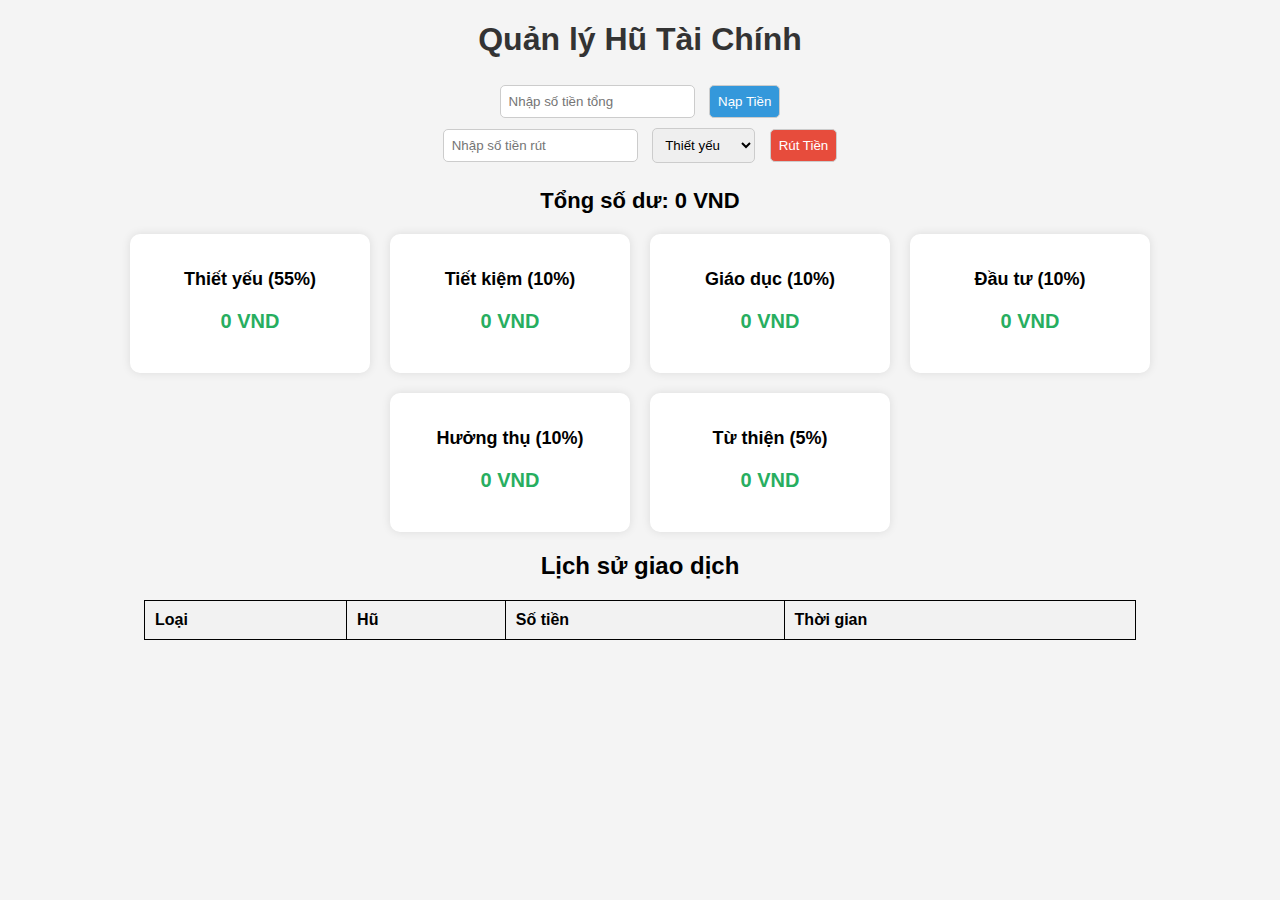
==== index.html @ ab697c6a "feat: djalog" ====
<!DOCTYPE html>
<html lang="vi">

<head>
  <meta charset="UTF-8">
  <meta name="viewport" content="width=device-width, initial-scale=1.0">
  <title>Quản lý Hũ Tài Chính</title>
  <link rel="stylesheet" href="./css/uiverse.io.css">
  <script type="module" src="./js/main.js"></script>

  <style>
    body {
      font-family: Arial, sans-serif;
      background-color: #f4f4f4;
      text-align: center;
      margin: 20px;
    }

    h1 {
      color: #333;
    }

    .container {
      display: flex;
      flex-wrap: wrap;
      justify-content: center;
      gap: 20px;
      margin-top: 20px;
    }

    .jar {
      background: white;
      border-radius: 10px;
      padding: 20px;
      box-shadow: 0 0 10px rgba(0, 0, 0, 0.1);
      width: 200px;
      text-align: center;
    }

    .jar h2 {
      font-size: 18px;
      margin-bottom: 10px;
    }

    .amount {
      font-size: 20px;
      font-weight: bold;
      color: #27ae60;
    }

    .controls {
      margin-top: 10px;
    }

    .total-money {
      font-size: 22px;
      margin: 20px;
      font-weight: bold;
    }

    table {
      width: 80%;
      margin: 20px auto;
      border-collapse: collapse;
      background: white;
    }

    table,
    th,
    td {
      border: 1px solid black;
      padding: 10px;
      text-align: left;
    }

    th {
      background-color: #f2f2f2;
    }

    input,
    select,
    button {
      padding: 8px;
      margin: 5px;
      border-radius: 5px;
      border: 1px solid #ccc;
    }

    .add-btn {
      background-color: #3498db;
      color: white;
      cursor: pointer;
    }

    .withdraw-btn {
      background-color: #e74c3c;
      color: white;
      cursor: pointer;
    }

    .deposit {
      background-color: #d4edda;
      color: #155724;
    }

    /* Màu Xanh cho Nạp Tiền */
    .withdraw {
      background-color: #f8d7da;
      color: #721c24;
    }

    /* Màu Đỏ cho Rút Tiền */
  </style>
</head>

<body>
  <!-- Dialog xác nhận -->
  <dialog id="confirmDialog">
    <p id="confirmMessage"></p>
    <button id="confirmYes">Xác nhận</button>
    <button id="confirmNo">Hủy</button>
  </dialog>

  <!-- Dialog thông báo -->
  <dialog id="messageDialog">
    <p id="dialogMessage"></p>
    <button id="closeDialog">OK</button>
  </dialog>


  <h1>Quản lý Hũ Tài Chính</h1>

  <div>
    <!-- From Uiverse.io by WhiteNervosa -->
    <input type="number" id="totalAmount" placeholder="Nhập số tiền tổng">
    <button class="add-btn" id="btnNapTien">Nạp Tiền</button>

  </div>

  <div>
    <input type="number" id="withdrawAmount" placeholder="Nhập số tiền rút">
    <select id="jarSelect">
      <option value="essential">Thiết yếu</option>
      <option value="savings">Tiết kiệm</option>
      <option value="education">Giáo dục</option>
      <option value="investment">Đầu tư</option>
      <option value="enjoyment">Hưởng thụ</option>
      <option value="charity">Từ thiện</option>
    </select>
    <button class="withdraw-btn" id="btnRutTien">Rút Tiền</button>
  </div>

  <div class="total-money">
    Tổng số dư: <span id="total-money">0</span> VND
  </div>

  <div class="container" id="jars-container"></div>

  <h2>Lịch sử giao dịch</h2>
  <table>
    <thead>
      <tr>
        <th>Loại</th>
        <th>Hũ</th>
        <th>Số tiền</th>
        <th>Thời gian</th>
      </tr>
    </thead>
    <tbody id="transactionHistory"></tbody>
  </table>

</body>

</html>
---- css/uiverse.io.css ----
/* From Uiverse.io by WhiteNervosa */
.textInputWrapper {
  position: relative;
  width: 180px;
  margin: 12px 5px;
  --accent-color: #a3e583;
}

.textInputWrapper:before {
  transition: border-bottom-color 200ms cubic-bezier(0.4, 0, 0.2, 1) 0ms;
  border-bottom: 1px solid rgba(0, 0, 0, 0.42);
}

.textInputWrapper:before,
.textInputWrapper:after {
  content: "";
  left: 0;
  right: 0;
  position: absolute;
  pointer-events: none;
  bottom: -1px;
  z-index: 4;
  width: 100%;
}

.textInputWrapper:focus-within:before {
  border-bottom: 1px solid var(--accent-color);
}

.textInputWrapper:before {
  transition: border-bottom-color 200ms cubic-bezier(0.4, 0, 0.2, 1) 0ms;
  border-bottom: 1px solid rgba(0, 0, 0, 0.42);
}

.textInputWrapper:focus-within:before {
  border-bottom: 1px solid var(--accent-color);
  transform: scaleX(1);
}

.textInputWrapper:focus-within:after {
  border-bottom: 2px solid var(--accent-color);
  transform: scaleX(1);
}

.textInputWrapper:after {
  content: "";
  transform: scaleX(0);
  transition: transform 250ms cubic-bezier(0, 0, 0.2, 1) 0ms;
  will-change: transform;
  border-bottom: 2px solid var(--accent-color);
  border-bottom-color: var(--accent-color);
}

.textInput::placeholder {
  transition: opacity 250ms cubic-bezier(0, 0, 0.2, 1) 0ms;
  opacity: 1;
  user-select: none;
  color: rgba(255, 255, 255, 0.582);
}

.textInputWrapper .textInput {
  border-radius: 5px 5px 0px 0px;
  box-shadow: 0px 2px 5px rgb(35 35 35 / 30%);
  max-height: 36px;
  background-color: #252525;
  transition-timing-function: cubic-bezier(0.25, 0.8, 0.25, 1);
  transition-duration: 200ms;
  transition-property: background-color;
  color: #e8e8e8;
  font-size: 14px;
  font-weight: 500;
  padding: 12px;
  width: 100%;
  border-left: none;
  border-bottom: none;
  border-right: none;
}

.textInputWrapper .textInput:focus,
.textInputWrapper .textInput:active {
  outline: none;
}

.textInputWrapper:focus-within .textInput,
.textInputWrapper .textInput:focus,
.textInputWrapper .textInput:active {
  background-color: #353535;
}

.textInputWrapper:focus-within .textInput::placeholder {
  opacity: 0;
}



/* NÚT NẠP */
/* From Uiverse.io by vinodjangid07 */
.button {
  display: flex;
  align-items: center;
  justify-content: center;
  padding: 16px 32px;
  background-color: #006aff;
  border: 8px solid #c0dfff;
  color: white;
  gap: 8px;
  border-radius: 50px;
  cursor: pointer;
  transition: all 0.3s;
}

.text {
  font-size: 1.7em;
  font-weight: 700;
  letter-spacing: 1px;
}

.svg {
  padding-top: 5px;
  height: 100%;
  width: fit-content;
}

.svg svg {
  width: 50px;
  height: 30px;
}

.button:hover {
  border: 8px solid #b1d8ff;
  background-color: #1b7aff;
}

.button:active {
  border: 5px solid #c0dfff;
}

.button:hover .svg svg {
  animation: jello-vertical 0.9s both;
  transform-origin: left;
}

@keyframes jello-vertical {
  0% {
    transform: scale3d(1, 1, 1);
  }

  30% {
    transform: scale3d(0.75, 1.25, 1);
  }

  40% {
    transform: scale3d(1.25, 0.75, 1);
  }

  50% {
    transform: scale3d(0.85, 1.15, 1);
  }

  65% {
    transform: scale3d(1.05, 0.95, 1);
  }

  75% {
    transform: scale3d(0.95, 1.05, 1);
  }

  100% {
    transform: scale3d(1, 1, 1);
  }
}
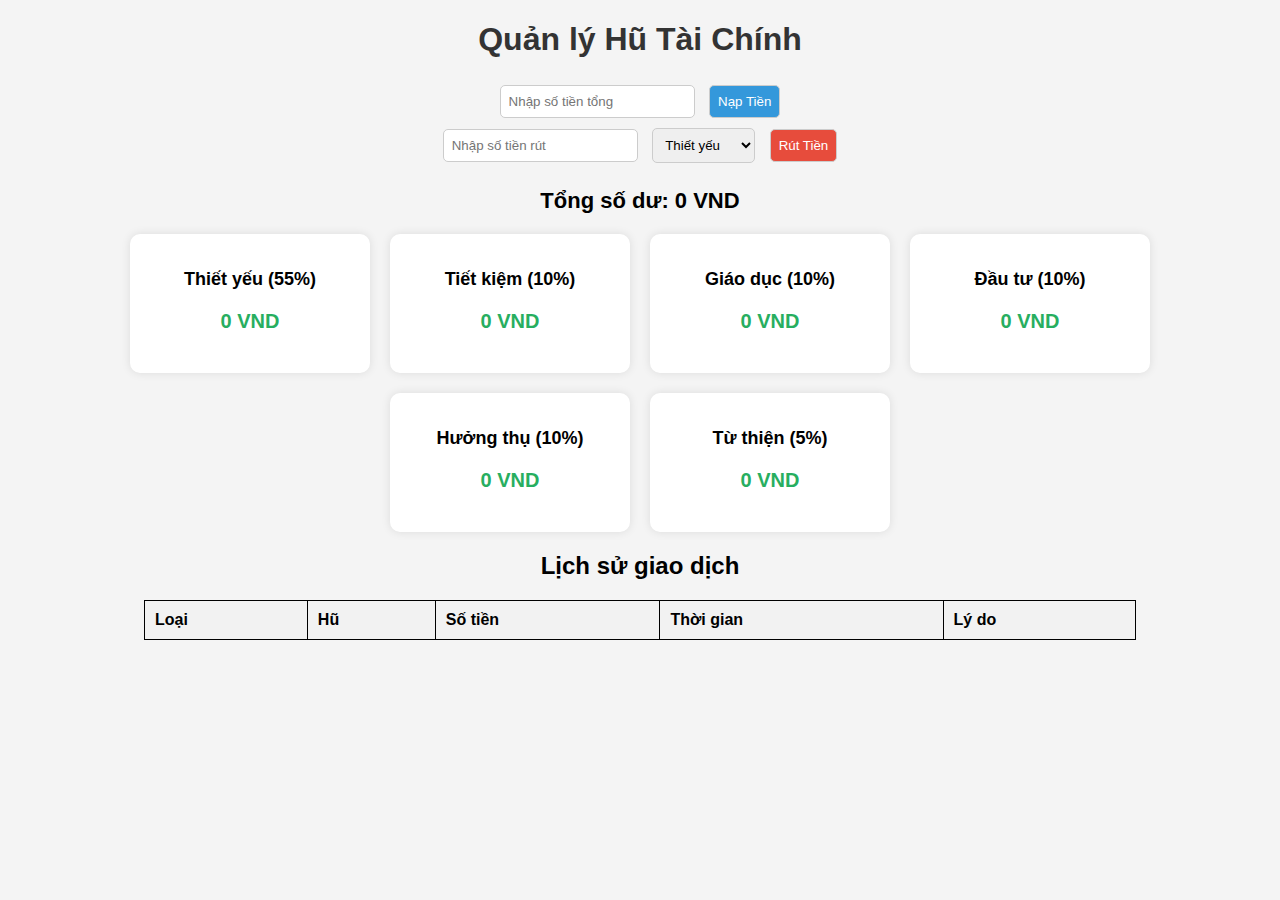
==== commit 7839ff21: "add gif" ====
--- a/index.html
+++ b/index.html
@@ -109,6 +109,28 @@
       color: #721c24;
     }
 
+    .gif-container {
+      display: flex;
+      display: none;
+      height: 100%;
+      width: 100%;
+      align-items: center;
+      justify-content: center;
+      position: fixed;
+      top: 50%;
+      left: 50%;
+      transform: translate(-50%, -50%);
+      z-index: 1000;
+      background: rgba(0, 0, 0, 0.5);
+      padding: 20px;
+      border-radius: 10px;
+    }
+
+    .gif-container img {
+      max-width: 300px;
+      max-height: 300px;
+    }
+
     /* Màu Đỏ cho Rút Tiền */
   </style>
 </head>
@@ -117,9 +139,11 @@
   <!-- Dialog xác nhận -->
   <dialog id="confirmDialog">
     <p id="confirmMessage"></p>
+    <div id="confirmExtra"></div> <!-- Đây là nơi ô nhập lý do sẽ hiển thị -->
     <button id="confirmYes">Xác nhận</button>
     <button id="confirmNo">Hủy</button>
   </dialog>
+
 
   <!-- Dialog thông báo -->
   <dialog id="messageDialog">
@@ -129,6 +153,11 @@
 
 
   <h1>Quản lý Hũ Tài Chính</h1>
+
+  <div id="transactionGifContainer" class="gif-container">
+    <img id="transactionGif" src="" alt="Transaction GIF">
+  </div>
+
 
   <div>
     <!-- From Uiverse.io by WhiteNervosa -->
@@ -157,16 +186,17 @@
   <div class="container" id="jars-container"></div>
 
   <h2>Lịch sử giao dịch</h2>
-  <table>
+  <table id="transactionHistory">
     <thead>
       <tr>
         <th>Loại</th>
         <th>Hũ</th>
         <th>Số tiền</th>
         <th>Thời gian</th>
+        <th>Lý do</th>
       </tr>
     </thead>
-    <tbody id="transactionHistory"></tbody>
+    <tbody></tbody>
   </table>
 
 </body>
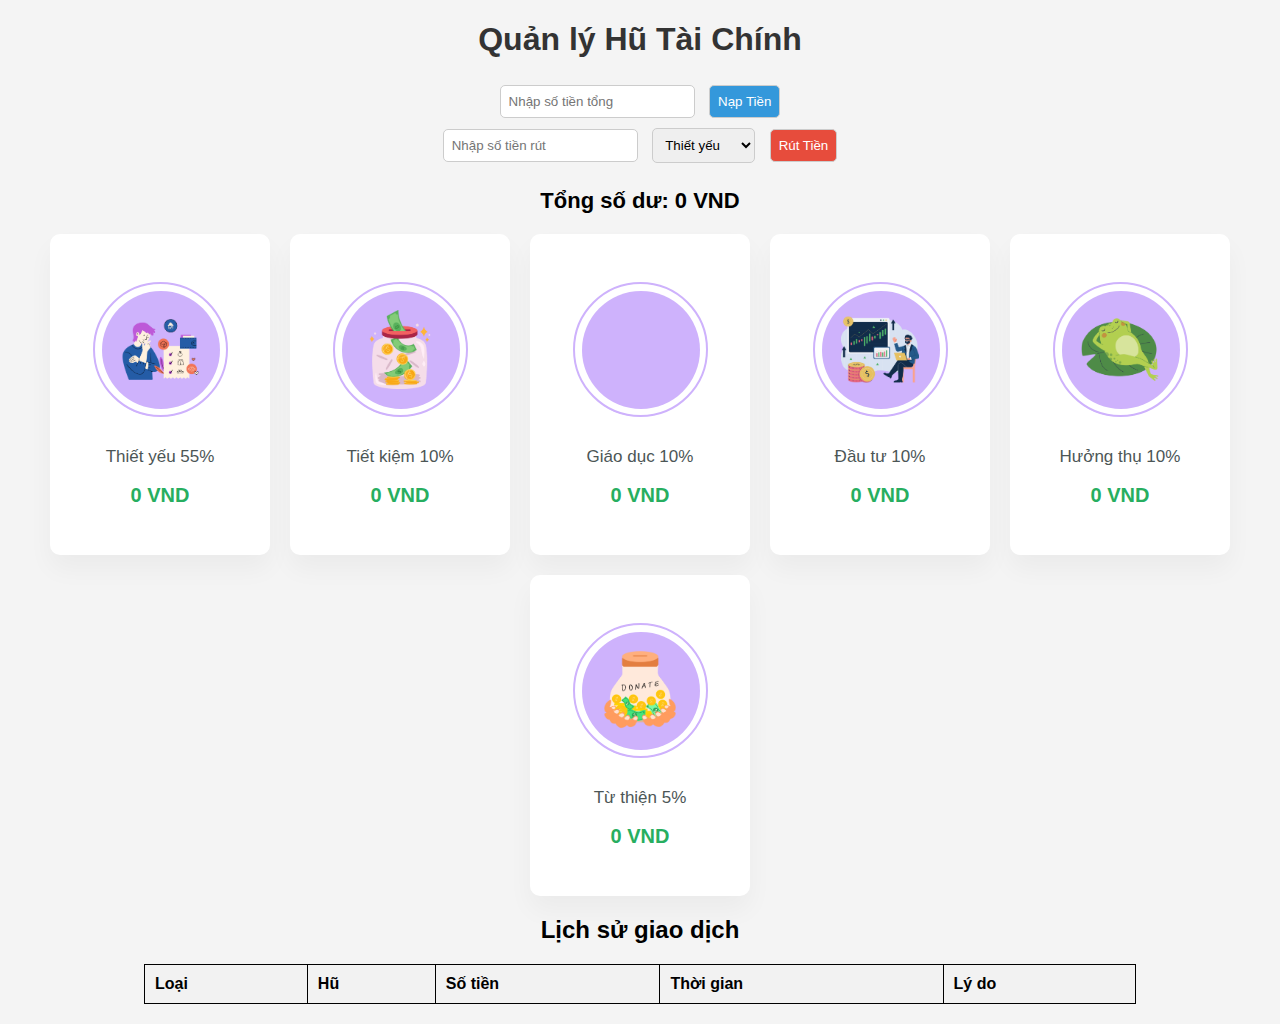
==== commit 62c77c7c: "UI: update Jar UI 💅" ====
--- a/index.html
+++ b/index.html
@@ -7,132 +7,8 @@
   <title>Quản lý Hũ Tài Chính</title>
   <link rel="stylesheet" href="./css/uiverse.io.css">
   <script type="module" src="./js/main.js"></script>
-
-  <style>
-    body {
-      font-family: Arial, sans-serif;
-      background-color: #f4f4f4;
-      text-align: center;
-      margin: 20px;
-    }
-
-    h1 {
-      color: #333;
-    }
-
-    .container {
-      display: flex;
-      flex-wrap: wrap;
-      justify-content: center;
-      gap: 20px;
-      margin-top: 20px;
-    }
-
-    .jar {
-      background: white;
-      border-radius: 10px;
-      padding: 20px;
-      box-shadow: 0 0 10px rgba(0, 0, 0, 0.1);
-      width: 200px;
-      text-align: center;
-    }
-
-    .jar h2 {
-      font-size: 18px;
-      margin-bottom: 10px;
-    }
-
-    .amount {
-      font-size: 20px;
-      font-weight: bold;
-      color: #27ae60;
-    }
-
-    .controls {
-      margin-top: 10px;
-    }
-
-    .total-money {
-      font-size: 22px;
-      margin: 20px;
-      font-weight: bold;
-    }
-
-    table {
-      width: 80%;
-      margin: 20px auto;
-      border-collapse: collapse;
-      background: white;
-    }
-
-    table,
-    th,
-    td {
-      border: 1px solid black;
-      padding: 10px;
-      text-align: left;
-    }
-
-    th {
-      background-color: #f2f2f2;
-    }
-
-    input,
-    select,
-    button {
-      padding: 8px;
-      margin: 5px;
-      border-radius: 5px;
-      border: 1px solid #ccc;
-    }
-
-    .add-btn {
-      background-color: #3498db;
-      color: white;
-      cursor: pointer;
-    }
-
-    .withdraw-btn {
-      background-color: #e74c3c;
-      color: white;
-      cursor: pointer;
-    }
-
-    .deposit {
-      background-color: #d4edda;
-      color: #155724;
-    }
-
-    /* Màu Xanh cho Nạp Tiền */
-    .withdraw {
-      background-color: #f8d7da;
-      color: #721c24;
-    }
-
-    .gif-container {
-      display: flex;
-      display: none;
-      height: 100%;
-      width: 100%;
-      align-items: center;
-      justify-content: center;
-      position: fixed;
-      top: 50%;
-      left: 50%;
-      transform: translate(-50%, -50%);
-      z-index: 1000;
-      background: rgba(0, 0, 0, 0.5);
-      padding: 20px;
-      border-radius: 10px;
-    }
-
-    .gif-container img {
-      max-width: 300px;
-      max-height: 300px;
-    }
-
-    /* Màu Đỏ cho Rút Tiền */
-  </style>
+  <link rel="stylesheet" href="./assets/css/style.css">
+  <link rel="stylesheet" href="./assets/css/card.css">
 </head>
 
 <body>
--- a/assets/css/style.css
+++ b/assets/css/style.css
@@ -0,0 +1,124 @@
+body {
+  font-family: Arial, sans-serif;
+  background-color: #f4f4f4;
+  text-align: center;
+  margin: 20px;
+}
+
+h1 {
+  color: #333;
+}
+
+.container {
+  display: flex;
+  flex-wrap: wrap;
+  justify-content: center;
+  gap: 20px;
+  margin-top: 20px;
+}
+
+/* 
+.jar {
+  background: white;
+  border-radius: 10px;
+  padding: 20px;
+  box-shadow: 0 0 10px rgba(0, 0, 0, 0.1);
+  width: 200px;
+  text-align: center;
+} */
+
+.jar h2 {
+  font-size: 18px;
+  margin-bottom: 10px;
+}
+
+.amount {
+  font-size: 20px;
+  font-weight: bold;
+  color: #27ae60;
+}
+
+.controls {
+  margin-top: 10px;
+}
+
+.total-money {
+  font-size: 22px;
+  margin: 20px;
+  font-weight: bold;
+}
+
+table {
+  width: 80%;
+  margin: 20px auto;
+  border-collapse: collapse;
+  background: white;
+}
+
+table,
+th,
+td {
+  border: 1px solid black;
+  padding: 10px;
+  text-align: left;
+}
+
+th {
+  background-color: #f2f2f2;
+}
+
+input,
+select,
+button {
+  padding: 8px;
+  margin: 5px;
+  border-radius: 5px;
+  border: 1px solid #ccc;
+}
+
+.add-btn {
+  background-color: #3498db;
+  color: white;
+  cursor: pointer;
+}
+
+.withdraw-btn {
+  background-color: #e74c3c;
+  color: white;
+  cursor: pointer;
+}
+
+.deposit {
+  background-color: #d4edda;
+  color: #155724;
+}
+
+/* Màu Xanh cho Nạp Tiền */
+.withdraw {
+  background-color: #f8d7da;
+  color: #721c24;
+}
+
+.gif-container {
+  display: flex;
+  display: none;
+  height: 100%;
+  width: 100%;
+  align-items: center;
+  justify-content: center;
+  position: fixed;
+  top: 50%;
+  left: 50%;
+  transform: translate(-50%, -50%);
+  z-index: 1000;
+  background: rgba(0, 0, 0, 0.5);
+  padding: 20px;
+  border-radius: 10px;
+}
+
+.gif-container img {
+  max-width: 300px;
+  max-height: 300px;
+}
+
+/* Màu Đỏ cho Rút Tiền */--- a/assets/css/card.css
+++ b/assets/css/card.css
@@ -0,0 +1,107 @@
+img {
+  width: 60%;
+  z-index: 99;
+}
+
+.wallet {
+  --bg-color: #ceb2fc;
+  --bg-color-light: #f0e7ff;
+  --text-color-hover: #fff;
+  --box-shadow-color: rgba(206, 178, 252, 0.48);
+}
+
+.card {
+  width: 220px;
+  height: 321px;
+  background: #fff;
+  border-radius: 10px;
+  overflow: hidden;
+  display: flex;
+  flex-direction: column;
+  justify-content: center;
+  align-items: center;
+  position: relative;
+  box-shadow: 0 14px 26px rgba(0, 0, 0, 0.04);
+  transition: all 0.3s ease-out;
+  text-decoration: none;
+}
+
+.card strong {
+  z-index: 90;
+}
+
+.card:hover {
+  transform: translateY(-5px) scale(1.005) translateZ(0);
+  box-shadow: 0 24px 36px rgba(0, 0, 0, 0.11),
+    0 24px 46px var(--box-shadow-color);
+}
+
+.card:hover .overlay {
+  transform: scale(4) translateZ(0);
+}
+
+.card:hover .circle {
+  border-color: var(--bg-color-light);
+  background: var(--bg-color);
+}
+
+.card:hover .circle:after {
+  background: var(--bg-color-light);
+}
+
+.card:hover p,
+.card:hover strong {
+  color: var(--text-color-hover);
+}
+
+.card p {
+  font-size: 17px;
+  color: #4c5656;
+  margin-top: 30px;
+  z-index: 1000;
+  transition: color 0.3s ease-out;
+}
+
+.circle {
+  width: 131px;
+  height: 131px;
+  border-radius: 50%;
+  background: #fff;
+  border: 2px solid var(--bg-color);
+  display: flex;
+  justify-content: center;
+  align-items: center;
+  position: relative;
+  z-index: 1;
+  transition: all 0.3s ease-out;
+}
+
+.circle:after {
+  content: "";
+  width: 118px;
+  height: 118px;
+  display: block;
+  position: absolute;
+  background: var(--bg-color);
+  border-radius: 50%;
+  top: 7px;
+  left: 7px;
+  transition: opacity 0.3s ease-out;
+}
+
+.circle svg {
+  z-index: 10000;
+  transform: translateZ(0);
+}
+
+.overlay {
+  width: 112px;
+  position: absolute;
+  height: 112px;
+  border-radius: 50%;
+  background: var(--bg-color);
+  top: 70px;
+  left: 50px;
+  z-index: 0;
+  transition: transform 0.3s ease-out;
+}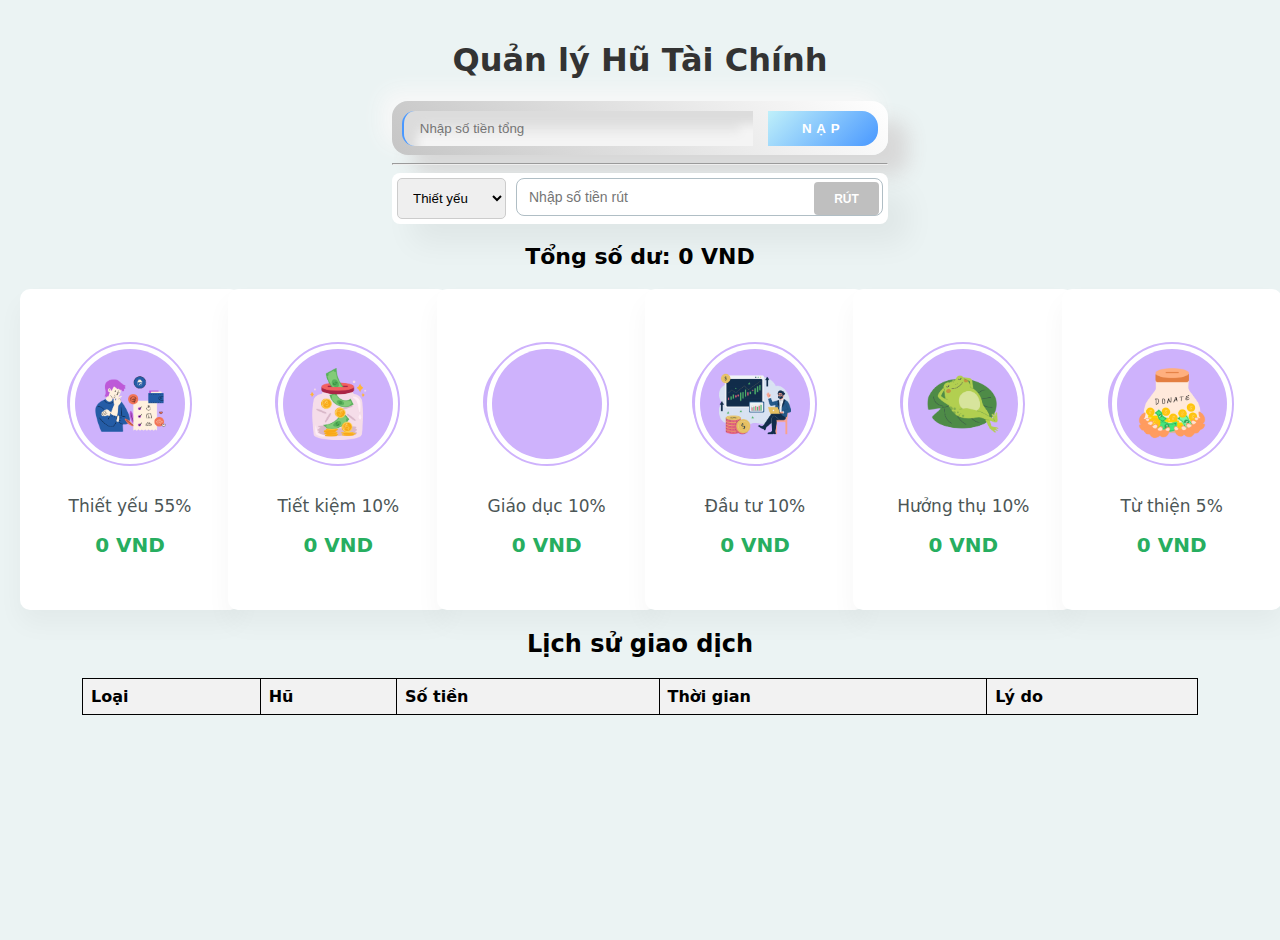
==== commit 918b5cdf: "UI: update UI" ====
--- a/index.html
+++ b/index.html
@@ -9,9 +9,11 @@
   <script type="module" src="./js/main.js"></script>
   <link rel="stylesheet" href="./assets/css/style.css">
   <link rel="stylesheet" href="./assets/css/card.css">
+  <link rel="stylesheet" href="./assets/css/inp.css">
+  <link rel="stylesheet" href="./assets/css/select.css">
 </head>
 
-<body>
+<body style="padding: 20px; height: auto;">
   <!-- Dialog xác nhận -->
   <dialog id="confirmDialog">
     <p id="confirmMessage"></p>
@@ -30,30 +32,38 @@
 
   <h1>Quản lý Hũ Tài Chính</h1>
 
+
   <div id="transactionGifContainer" class="gif-container">
     <img id="transactionGif" src="" alt="Transaction GIF">
   </div>
 
 
-  <div>
-    <!-- From Uiverse.io by WhiteNervosa -->
-    <input type="number" id="totalAmount" placeholder="Nhập số tiền tổng">
-    <button class="add-btn" id="btnNapTien">Nạp Tiền</button>
+  <div class="control">
+    <div class="input-container">
+      <input type="number" id="totalAmount" placeholder="Nhập số tiền tổng">
+      <button class="button add-btn" id="btnNapTien">Nạp</button>
+    </div>
 
+
+    <hr>
+    <div class="input-withdraw">
+      <select id="jarSelect">
+        <option value="essential">Thiết yếu</option>
+        <option value="savings">Tiết kiệm</option>
+        <option value="education">Giáo dục</option>
+        <option value="investment">Đầu tư</option>
+        <option value="enjoyment">Hưởng thụ</option>
+        <option value="charity">Từ thiện</option>
+      </select>
+      <input placeholder="Nhập số tiền rút" type="number" id="withdrawAmount">
+      <button class="invite-btn" type="button" id="btnRutTien">
+        Rút
+      </button>
+    </div>
   </div>
 
-  <div>
-    <input type="number" id="withdrawAmount" placeholder="Nhập số tiền rút">
-    <select id="jarSelect">
-      <option value="essential">Thiết yếu</option>
-      <option value="savings">Tiết kiệm</option>
-      <option value="education">Giáo dục</option>
-      <option value="investment">Đầu tư</option>
-      <option value="enjoyment">Hưởng thụ</option>
-      <option value="charity">Từ thiện</option>
-    </select>
-    <button class="withdraw-btn" id="btnRutTien">Rút Tiền</button>
-  </div>
+
+
 
   <div class="total-money">
     Tổng số dư: <span id="total-money">0</span> VND
--- a/assets/css/style.css
+++ b/assets/css/style.css
@@ -59,7 +59,7 @@
 th,
 td {
   border: 1px solid black;
-  padding: 10px;
+  padding: 8px;
   text-align: left;
 }
 
@@ -70,7 +70,7 @@
 input,
 select,
 button {
-  padding: 8px;
+  padding: 11px;
   margin: 5px;
   border-radius: 5px;
   border: 1px solid #ccc;
@@ -121,4 +121,29 @@
   max-height: 300px;
 }
 
-/* Màu Đỏ cho Rút Tiền */+.control .input-container {
+  height: 45px;
+}
+
+/* Màu Đỏ cho Rút Tiền */
+
+@media (min-width: 1024px) {
+  .control {
+    margin: 0 auto;
+    width: 40%;
+  }
+
+
+  table {
+    width: 90%;
+  }
+
+
+}
+
+@media (max-width: 768px) {
+  .control {
+    margin: 0 auto;
+    width: 90%;
+  }
+}--- a/assets/css/card.css
+++ b/assets/css/card.css
@@ -58,7 +58,7 @@
   font-size: 17px;
   color: #4c5656;
   margin-top: 30px;
-  z-index: 1000;
+  /* z-index: 1000; */
   transition: color 0.3s ease-out;
 }
 
@@ -104,4 +104,76 @@
   left: 50px;
   z-index: 0;
   transition: transform 0.3s ease-out;
+}
+
+
+/* Định dạng container chứa card */
+.container {
+  display: grid;
+  grid-template-columns: repeat(auto-fit, minmax(150px, 1fr));
+  /* Tự động chia cột */
+  gap: 10px;
+  /* Khoảng cách giữa các card */
+  justify-content: center;
+}
+
+/* Khi màn hình nhỏ hơn 600px (điện thoại), hiển thị 2 card trên một hàng */
+@media (max-width: 600px) {
+  .container {
+    grid-template-columns: repeat(2, 1fr);
+    /* Hiển thị 2 card trên một hàng */
+  }
+
+  .card {
+    width: 100%;
+    /* Đảm bảo card vừa với cột */
+
+    height: 300px;
+    /* Chiều cao tự động */
+  }
+}
+
+.circle {
+  width: 120px;
+  /* Điều chỉnh kích thước phù hợp */
+  height: 120px;
+  border-radius: 50%;
+  background: #fff;
+  border: 2px solid var(--bg-color);
+  display: flex;
+  justify-content: center;
+  align-items: center;
+  position: relative;
+  z-index: 1;
+  transition: all 0.3s ease-out;
+}
+
+.circle:after {
+  content: "";
+  width: 110px;
+  /* Giảm kích thước để không tràn */
+  height: 110px;
+  position: absolute;
+  background: var(--bg-color);
+  border-radius: 50%;
+  top: 5px;
+  /* Điều chỉnh để vòng tròn nằm chính giữa */
+  left: 5px;
+  transition: opacity 0.3s ease-out;
+}
+
+.overlay {
+  width: 100px;
+  /* Giảm kích thước để không bị lệch */
+  height: 100px;
+  border-radius: 50%;
+  background: var(--bg-color);
+  position: absolute;
+  top: 35%;
+  left: 44%;
+  /* Căn giữa theo chiều ngang */
+  transform: translate(-50%, -50%);
+  /* Giữ vị trí chính giữa */
+  z-index: 0;
+  transition: transform 0.3s ease-out;
 }--- a/assets/css/inp.css
+++ b/assets/css/inp.css
@@ -0,0 +1,133 @@
+.input-container {
+  display: flex;
+  background: white;
+  border-radius: 1rem;
+  background: linear-gradient(45deg, #c5c5c5 0%, #ffffff 100%);
+  box-shadow: 20px 20px 20px #d8d8d8, -10px -10px 20px #f8f8f8;
+  padding: 0.3rem;
+  gap: 0.3rem;
+}
+
+.input-container input {
+  border-radius: 0.8rem 0 0 0.8rem;
+  background: #e8e8e8;
+  box-shadow: inset 13px 13px 10px #dcdcdc,
+    inset -13px -13px 10px #f4f4f4;
+  width: 100%;
+  flex-basis: 75%;
+  padding: 1rem;
+  border: none;
+  border-left: 2px solid #4998FF;
+  color: #5e5e5e;
+  transition: all 0.2s ease-in-out;
+}
+
+.input-container input:focus {
+  border-left: 2px solid #4998FF;
+  outline: none;
+  box-shadow: inset 13px 13px 10px #BFF0FA, inset -13px -13px 10px #f4f4f4;
+}
+
+.input-container button {
+  flex-basis: 25%;
+  padding: 1rem;
+  background: linear-gradient(135deg, #BFF0FA 0%, #4998FF 100%);
+  font-weight: 700;
+  letter-spacing: 0.3rem;
+  text-transform: uppercase;
+  color: white;
+  border: none;
+  width: 100%;
+  border-radius: 0 1rem 1rem 0;
+  transition: all 0.2s ease-in-out;
+}
+
+.input-container button:hover {
+  background: linear-gradient(135deg, #BFF0FA 0%, #4998ffc4 100%);
+}
+
+@media (max-width: 500px) {
+  .input-container {
+    /* flex-direction: column; */
+    width: 95%;
+  }
+
+  .input-container input {
+    border-radius: 0.8rem;
+    width: 80%;
+  }
+
+  .input-container button {
+    padding: 1rem;
+    border-radius: 0.8rem;
+    width: 20%;
+  }
+}
+
+
+.input-withdraw {
+  position: relative;
+  display: flex;
+  /* height: 2.8rem; */
+  width: 100%;
+  /* min-width: 200px;
+  max-width: 250px; */
+  background-color: #fff;
+  border-radius: 8px;
+  box-shadow: 20px 20px 30px rgba(0, 0, 0, .05);
+}
+
+.input-withdraw input {
+  height: 100%;
+  width: 100%;
+  border-radius: 8px;
+  border: 1px solid rgb(176 190 197);
+  background-color: transparent;
+  padding: 0.625rem 70px 0.625rem 0.75rem;
+  font-size: 0.875rem;
+  line-height: 1.25rem;
+  font-weight: 400;
+  color: rgb(69 90 100);
+  outline: none;
+  transition: all .15s cubic-bezier(0.4, 0, 0.2, 1);
+}
+
+.input-withdraw input:focus {
+  border: 1px solid rgb(236 72 153);
+}
+
+.invite-btn {
+  position: absolute;
+  width: 65px;
+  right: 4px;
+  top: 4px;
+  bottom: 4px;
+  z-index: 10;
+  border-radius: 4px;
+  background-color: rgb(236 72 153);
+  color: #fff;
+  padding-top: .25rem;
+  padding-bottom: .25rem;
+  padding-left: 0.5rem;
+  padding-right: 0.5rem;
+  text-align: center;
+  vertical-align: middle;
+  font-size: 12px;
+  font-weight: 600;
+  text-transform: uppercase;
+  border: none;
+  transition: .6s ease;
+}
+
+.invite-btn:hover {
+  right: 2px;
+  top: 2px;
+  bottom: 2px;
+  border-radius: 8px;
+}
+
+.input-withdraw input:placeholder-shown~.invite-btn {
+  pointer-events: none;
+  background-color: gray;
+  opacity: 0.5;
+}--- a/assets/css/select.css
+++ b/assets/css/select.css
@@ -0,0 +1,397 @@
+* {
+  user-select: none;
+}
+
+*:focus {
+  outline: none;
+}
+
+html,
+body {
+  height: 100%;
+  min-height: 100%;
+}
+
+body {
+  font-family: system-ui, -apple-system, BlinkMacSystemFont, "Segoe UI", Roboto,
+    Oxygen, Ubuntu, Cantarell, "Open Sans", "Helvetica Neue", sans-serif;
+  padding-bottom: 100px;
+  margin: 0;
+  background-color: #ebf3f3;
+}
+
+.fx {
+  display: flex;
+}
+
+.fx-justify-between {
+  justify-content: space-between;
+}
+
+#info {
+  position: absolute;
+  top: 0;
+  right: 0;
+  left: 0;
+  color: #2d3667;
+  font-size: 16px;
+  text-align: center;
+  padding: 14px;
+  background-color: #f3f9f9;
+}
+
+form {
+  position: absolute;
+  top: 0;
+  right: 0;
+  left: 0;
+  width: 300px;
+  height: 42px;
+  margin: 100px auto 0 auto;
+  z-index: 1;
+}
+
+#select-btn {
+  position: relative;
+  height: 16px;
+  padding: 12px 14px;
+  background-color: #fff;
+  border-radius: 4px;
+  cursor: pointer;
+  border: 1px solid #e2eded;
+  border-color: #eaf1f1 #e4eded #dbe7e7 #e4eded;
+}
+
+#options-checkbox-btn {
+  position: absolute;
+  top: 0;
+  right: 0;
+  bottom: 0;
+  left: 0;
+  width: 100%;
+  height: 100%;
+  margin: 0;
+  opacity: 0;
+  cursor: pointer;
+  z-index: 3;
+}
+
+#selected-value {
+  font-size: 16px;
+  line-height: 1;
+  margin-right: 26px;
+}
+
+.option i {
+  width: 16px;
+  height: 16px;
+}
+
+.option,
+.option-label {
+  color: #2d3667;
+  font-size: 16px;
+}
+
+#chevrons i {
+  display: block;
+  height: 50%;
+  color: #d1dede;
+  font-size: 12px;
+}
+
+#options-checkbox-btn:checked+#select-btn #chevrons i {
+  color: #2d3667;
+}
+
+.options {
+  position: absolute;
+  left: 0;
+  width: 250px;
+}
+
+#options {
+  position: absolute;
+  top: 42px;
+  right: 0;
+  left: 0;
+  width: 298px;
+  margin: 0 auto;
+  background-color: #fff;
+  border-radius: 4px;
+}
+
+#options-checkbox-btn:checked~#options {
+  border: 1px solid #e2eded;
+  border-color: #eaf1f1 #e4eded #dbe7e7 #e4eded;
+}
+
+.option {
+  position: relative;
+  line-height: 1;
+  transition: 0.3s ease all;
+  z-index: 2;
+}
+
+.option i {
+  position: absolute;
+  left: 14px;
+  padding: 0;
+  display: none;
+}
+
+#options-checkbox-btn:checked~#options .option i {
+  display: block;
+  padding: 12px 0;
+}
+
+.option-label {
+  display: none;
+  padding: 0;
+  margin-left: 27px;
+}
+
+#options-checkbox-btn:checked~#options .option-label {
+  display: block;
+  padding: 12px 14px;
+}
+
+.option-radio-btn {
+  position: absolute;
+  left: 0;
+  width: 100%;
+  height: 50%;
+}
+
+.option-radio-btn.top {
+  top: 0;
+}
+
+.option-radio-btn.bottom {
+  bottom: 0;
+}
+
+input[type="radio"] {
+  position: absolute;
+  right: 0;
+  left: 0;
+  width: 100%;
+  height: 50%;
+  margin: 0;
+  opacity: 0;
+  cursor: pointer;
+}
+
+.option-radio-btn:hover~i {
+  color: #fff;
+  opacity: 0;
+}
+
+.option-radio-btn:hover {
+  height: 100%;
+  z-index: 1;
+}
+
+.option-radio-btn.bottom:hover+i {
+  bottom: -25px;
+  animation: moveup 0.3s ease 0.1s forwards;
+}
+
+.option-radio-btn.top:hover~i {
+  top: -25px;
+  animation: movedown 0.3s ease 0.1s forwards;
+}
+
+@keyframes moveup {
+  0% {
+    bottom: -25px;
+    opacity: 0;
+  }
+
+  100% {
+    bottom: 0;
+    opacity: 1;
+  }
+}
+
+@keyframes movedown {
+  0% {
+    top: -25px;
+    opacity: 0;
+  }
+
+  100% {
+    top: 0;
+    opacity: 1;
+  }
+}
+
+.option-label {
+  transition: 0.3s ease all;
+}
+
+.option-value {
+  position: absolute;
+  left: 14px;
+  width: 217px;
+  height: 21px;
+  opacity: 0;
+  background-color: #fff;
+  transform: scale(0);
+}
+
+.option input[type="radio"]:checked~.option-value {
+  opacity: 1;
+  transform: scale(1);
+}
+
+.option input[type="radio"]:checked~i {
+  top: 0;
+  bottom: auto;
+  opacity: 1;
+  animation: unset;
+}
+
+.option input[type="radio"]:checked~i,
+.option input[type="radio"]:checked~.option-label {
+  color: #fff;
+}
+
+.option input[type="radio"]:checked~.option-label:before {
+  content: "";
+  position: absolute;
+  top: 0;
+  right: 0;
+  bottom: 0;
+  left: 0;
+  z-index: -1;
+}
+
+#options-checkbox-btn:not(:checked)~#options .option input[type="radio"]:checked~.option-value {
+  top: -30px;
+}
+
+.option:nth-child(1) input[type="radio"]:checked~.option-label:before {
+  background-color: #000;
+  border-radius: 4px 4px 0 0;
+}
+
+.option:nth-child(1) input[type="radio"]:checked~.option-value {
+  top: -31px;
+}
+
+.option:nth-child(2) input[type="radio"]:checked~.option-label:before {
+  background-color: #ea4c89;
+}
+
+.option:nth-child(2) input[type="radio"]:checked~.option-value {
+  top: -71px;
+}
+
+.option:nth-child(3) input[type="radio"]:checked~.option-label:before {
+  background-color: #0057ff;
+}
+
+.option:nth-child(3) input[type="radio"]:checked~.option-value {
+  top: -111px;
+}
+
+.option:nth-child(4) input[type="radio"]:checked~.option-label:before {
+  background-color: #32c766;
+}
+
+.option:nth-child(4) input[type="radio"]:checked~.option-value {
+  top: -151px;
+}
+
+.option:nth-child(5) input[type="radio"]:checked~.option-label:before {
+  background-color: #f48024;
+}
+
+.option:nth-child(5) input[type="radio"]:checked~.option-value {
+  top: -191px;
+}
+
+.option:nth-child(6) input[type="radio"]:checked~.option-label:before {
+  background-color: #006400;
+  border-radius: 0 0 4px 4px;
+}
+
+.option:nth-child(6) input[type="radio"]:checked~.option-value {
+  top: -231px;
+}
+
+.option .fa-codepen {
+  color: #000;
+}
+
+.option .fa-dribbble {
+  color: #ea4c89;
+}
+
+.option .fa-behance {
+  color: #0057ff;
+}
+
+.option .fa-hackerrank {
+  color: #32c766;
+}
+
+.option .fa-stack-overflow {
+  color: #f48024;
+}
+
+.option .fa-free-code-camp {
+  color: #006400;
+}
+
+#option-bg {
+  position: absolute;
+  top: 0;
+  right: 0;
+  left: 0;
+  height: 40px;
+  transition: 0.3s ease all;
+  z-index: 1;
+  display: none;
+}
+
+#options-checkbox-btn:checked~#options #option-bg {
+  display: block;
+}
+
+.option:hover .option-label {
+  color: #fff;
+}
+
+.option:nth-child(1):hover~#option-bg {
+  top: 0;
+  background-color: #000;
+  border-radius: 4px 4px 0 0;
+}
+
+.option:nth-child(2):hover~#option-bg {
+  top: 40px;
+  background-color: #ea4c89;
+}
+
+.option:nth-child(3):hover~#option-bg {
+  top: 80px;
+  background-color: #0057ff;
+}
+
+.option:nth-child(4):hover~#option-bg {
+  top: 120px;
+  background-color: #32c766;
+}
+
+.option:nth-child(5):hover~#option-bg {
+  top: 160px;
+  background-color: #f48024;
+}
+
+.option:nth-child(6):hover~#option-bg {
+  top: 200px;
+  background-color: #006400;
+  border-radius: 0 0 4px 4px;
+}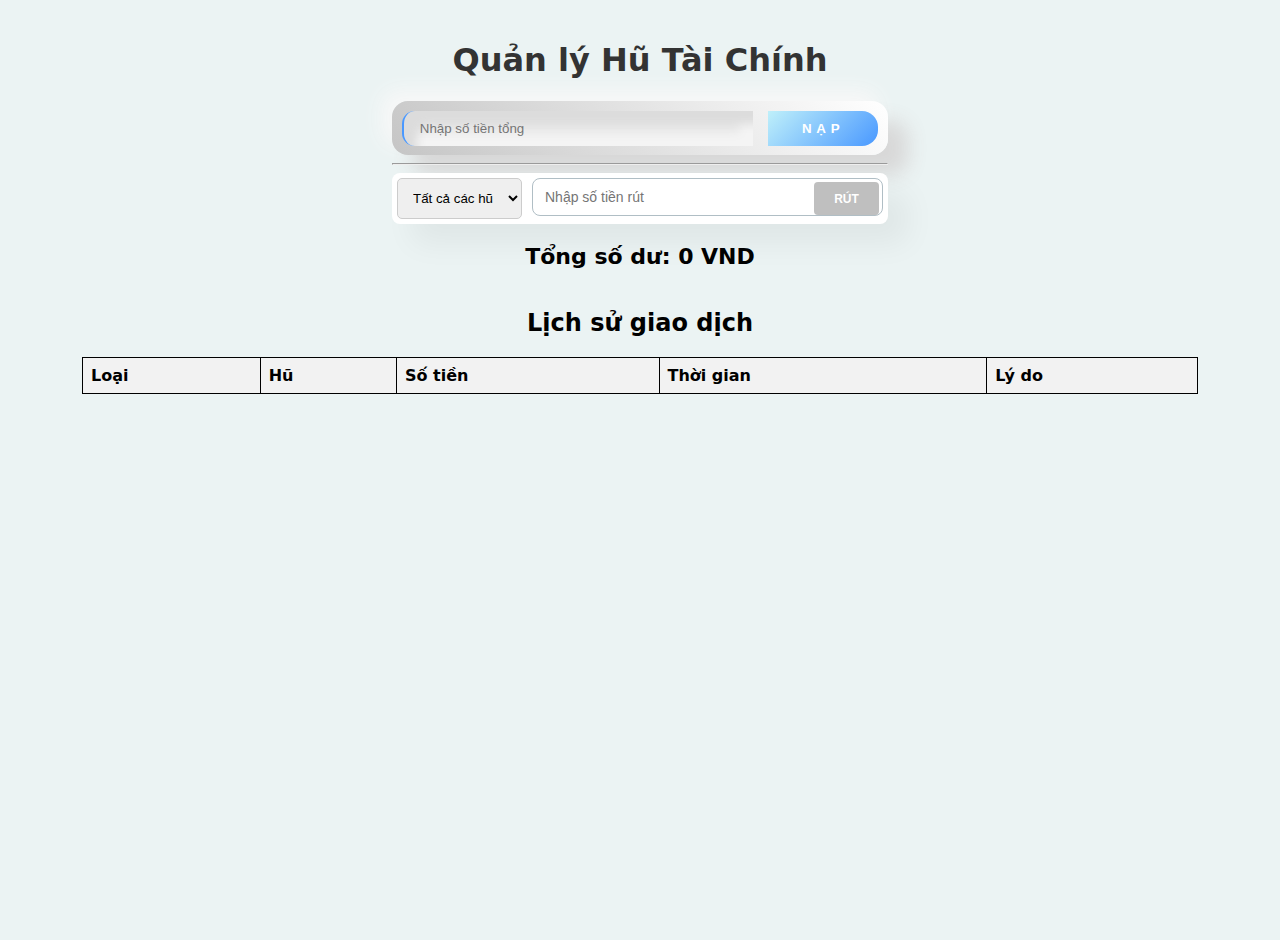
==== commit a8aeb726: "feat: add func withdraw single jar" ====
--- a/index.html
+++ b/index.html
@@ -48,6 +48,7 @@
     <hr>
     <div class="input-withdraw">
       <select id="jarSelect">
+        <option value="all">Tất cả các hũ</option>
         <option value="essential">Thiết yếu</option>
         <option value="savings">Tiết kiệm</option>
         <option value="education">Giáo dục</option>
--- a/assets/css/card.css
+++ b/assets/css/card.css
@@ -37,7 +37,7 @@
 }
 
 .card:hover .overlay {
-  transform: scale(4) translateZ(0);
+  transform: scale(41) translateZ(0);
 }
 
 .card:hover .circle {
@@ -100,8 +100,8 @@
   height: 112px;
   border-radius: 50%;
   background: var(--bg-color);
-  top: 70px;
-  left: 50px;
+  top: 30px;
+  left: 30px;
   z-index: 0;
   transition: transform 0.3s ease-out;
 }
@@ -170,7 +170,7 @@
   background: var(--bg-color);
   position: absolute;
   top: 35%;
-  left: 44%;
+  left: 50%;
   /* Căn giữa theo chiều ngang */
   transform: translate(-50%, -50%);
   /* Giữ vị trí chính giữa */
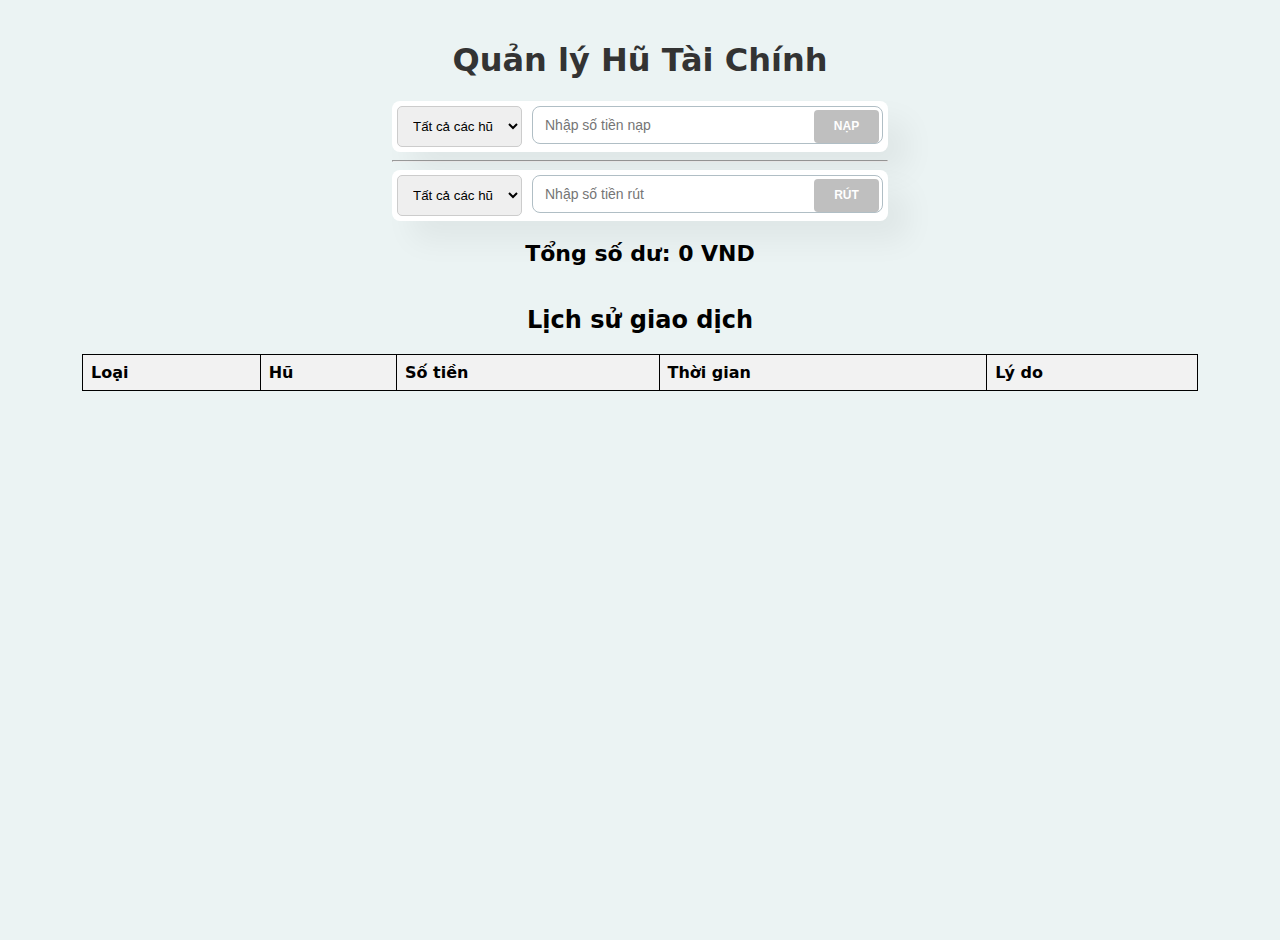
==== commit 3dbc7ca5: "feat: using localstorage when offline" ====
--- a/index.html
+++ b/index.html
@@ -39,9 +39,20 @@
 
 
   <div class="control">
-    <div class="input-container">
-      <input type="number" id="totalAmount" placeholder="Nhập số tiền tổng">
-      <button class="button add-btn" id="btnNapTien">Nạp</button>
+    <div class="input-withdraw">
+      <select id="jarSelectAdd">
+        <option value="all">Tất cả các hũ</option>
+        <option value="essential">Thiết yếu</option>
+        <option value="savings">Tiết kiệm</option>
+        <option value="education">Giáo dục</option>
+        <option value="investment">Đầu tư</option>
+        <option value="enjoyment">Hưởng thụ</option>
+        <option value="charity">Từ thiện</option>
+      </select>
+      <input placeholder="Nhập số tiền nạp" type="number" id="addAmount">
+      <button class="invite-btn" type="button" id="btnNapTien">
+        Nạp
+      </button>
     </div>
 
 
--- a/assets/css/card.css
+++ b/assets/css/card.css
@@ -58,7 +58,7 @@
   font-size: 17px;
   color: #4c5656;
   margin-top: 30px;
-  /* z-index: 1000; */
+  z-index: 1000;
   transition: color 0.3s ease-out;
 }
 
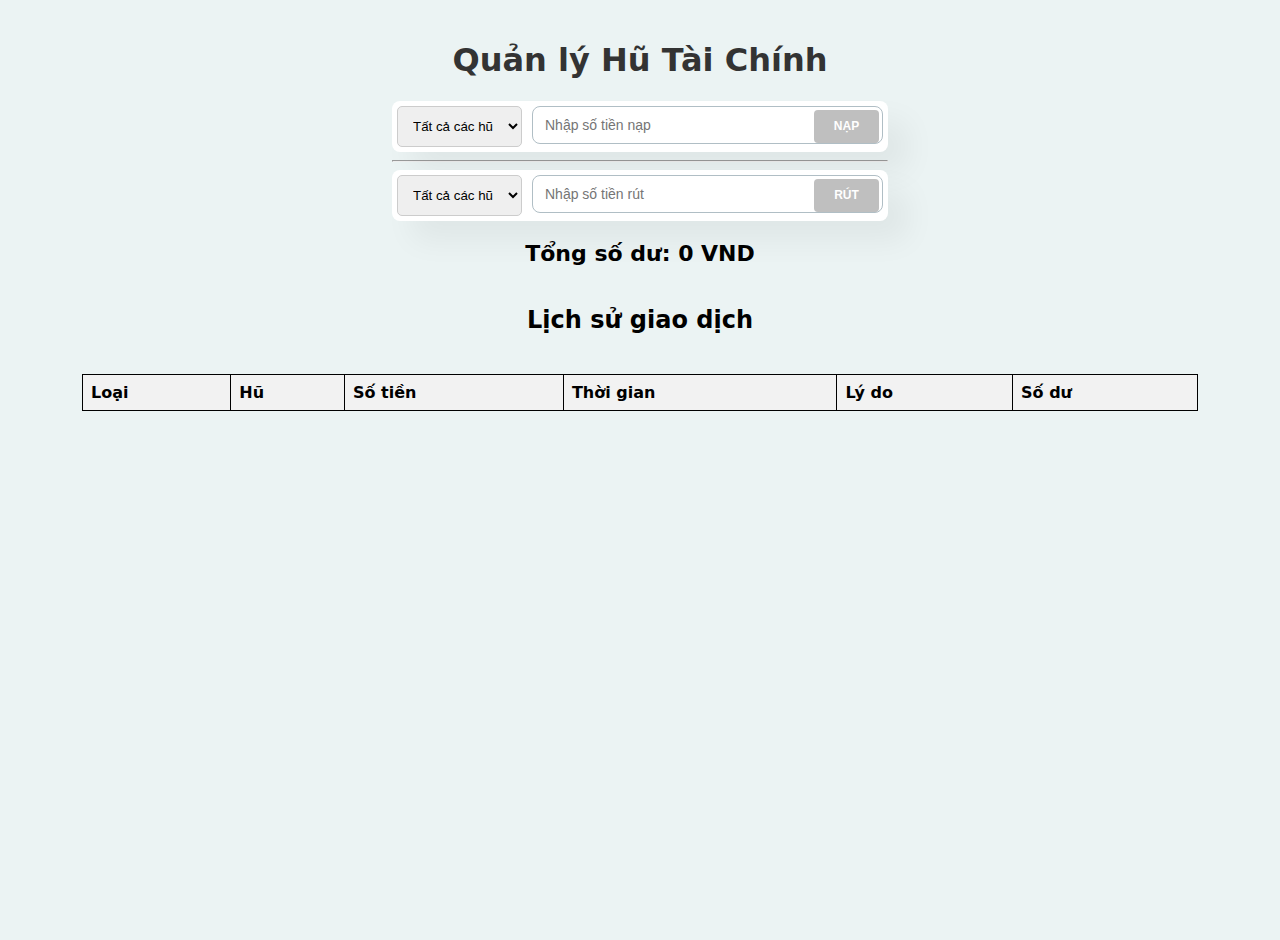
==== commit 961b9f57: "style: overflow scroll table" ====
--- a/index.html
+++ b/index.html
@@ -84,18 +84,21 @@
   <div class="container" id="jars-container"></div>
 
   <h2>Lịch sử giao dịch</h2>
-  <table id="transactionHistory">
-    <thead>
-      <tr>
-        <th>Loại</th>
-        <th>Hũ</th>
-        <th>Số tiền</th>
-        <th>Thời gian</th>
-        <th>Lý do</th>
-      </tr>
-    </thead>
-    <tbody></tbody>
-  </table>
+  <div class="table-wrapper" style="overflow-x: auto; width: 100%;">
+    <table id="transactionHistory">
+      <thead>
+        <tr>
+          <th>Loại</th>
+          <th>Hũ</th>
+          <th>Số tiền</th>
+          <th>Thời gian</th>
+          <th>Lý do</th>
+          <th>Số dư</th>
+        </tr>
+      </thead>
+      <tbody></tbody>
+    </table>
+  </div>
 
 </body>
 
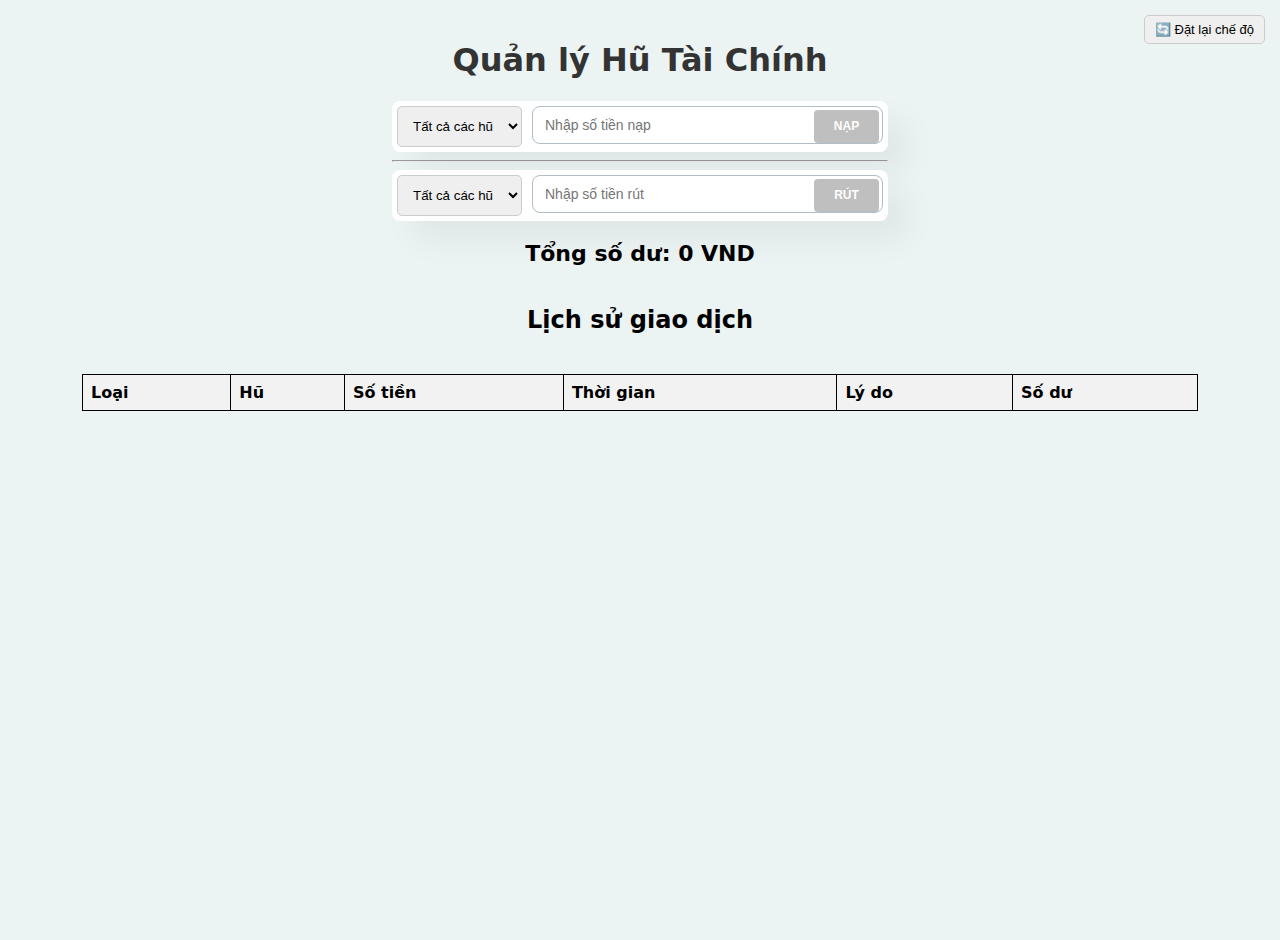
==== commit c0fdbd82: "feat(ui): add reset button to clear Firebase/local mode config" ====
--- a/index.html
+++ b/index.html
@@ -78,6 +78,10 @@
 
 
   <div class="total-money">
+    <button id="resetModeBtn"
+      style="position: fixed; top: 10px; right: 10px; z-index: 999; padding: 6px 10px; font-size: 13px;">
+      🔄 Đặt lại chế độ
+    </button>
     Tổng số dư: <span id="total-money">0</span> VND
   </div>
 
